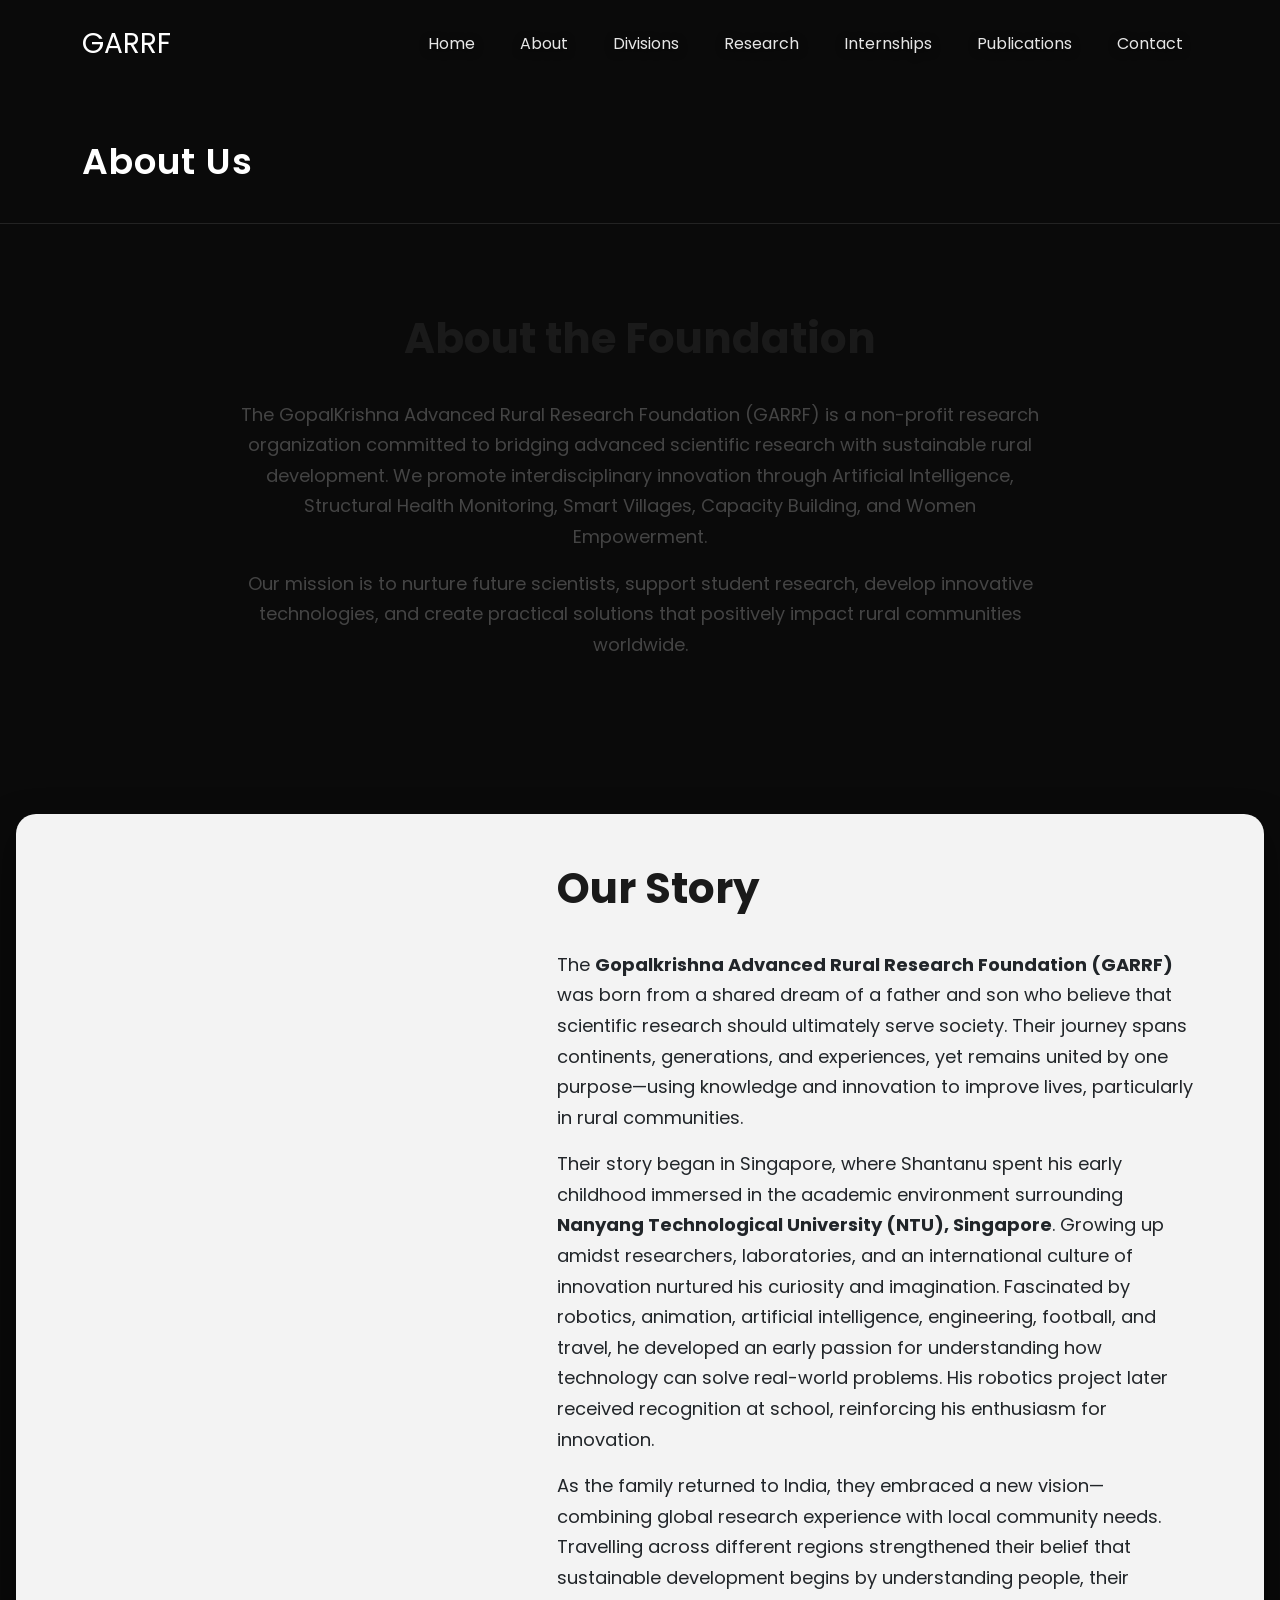
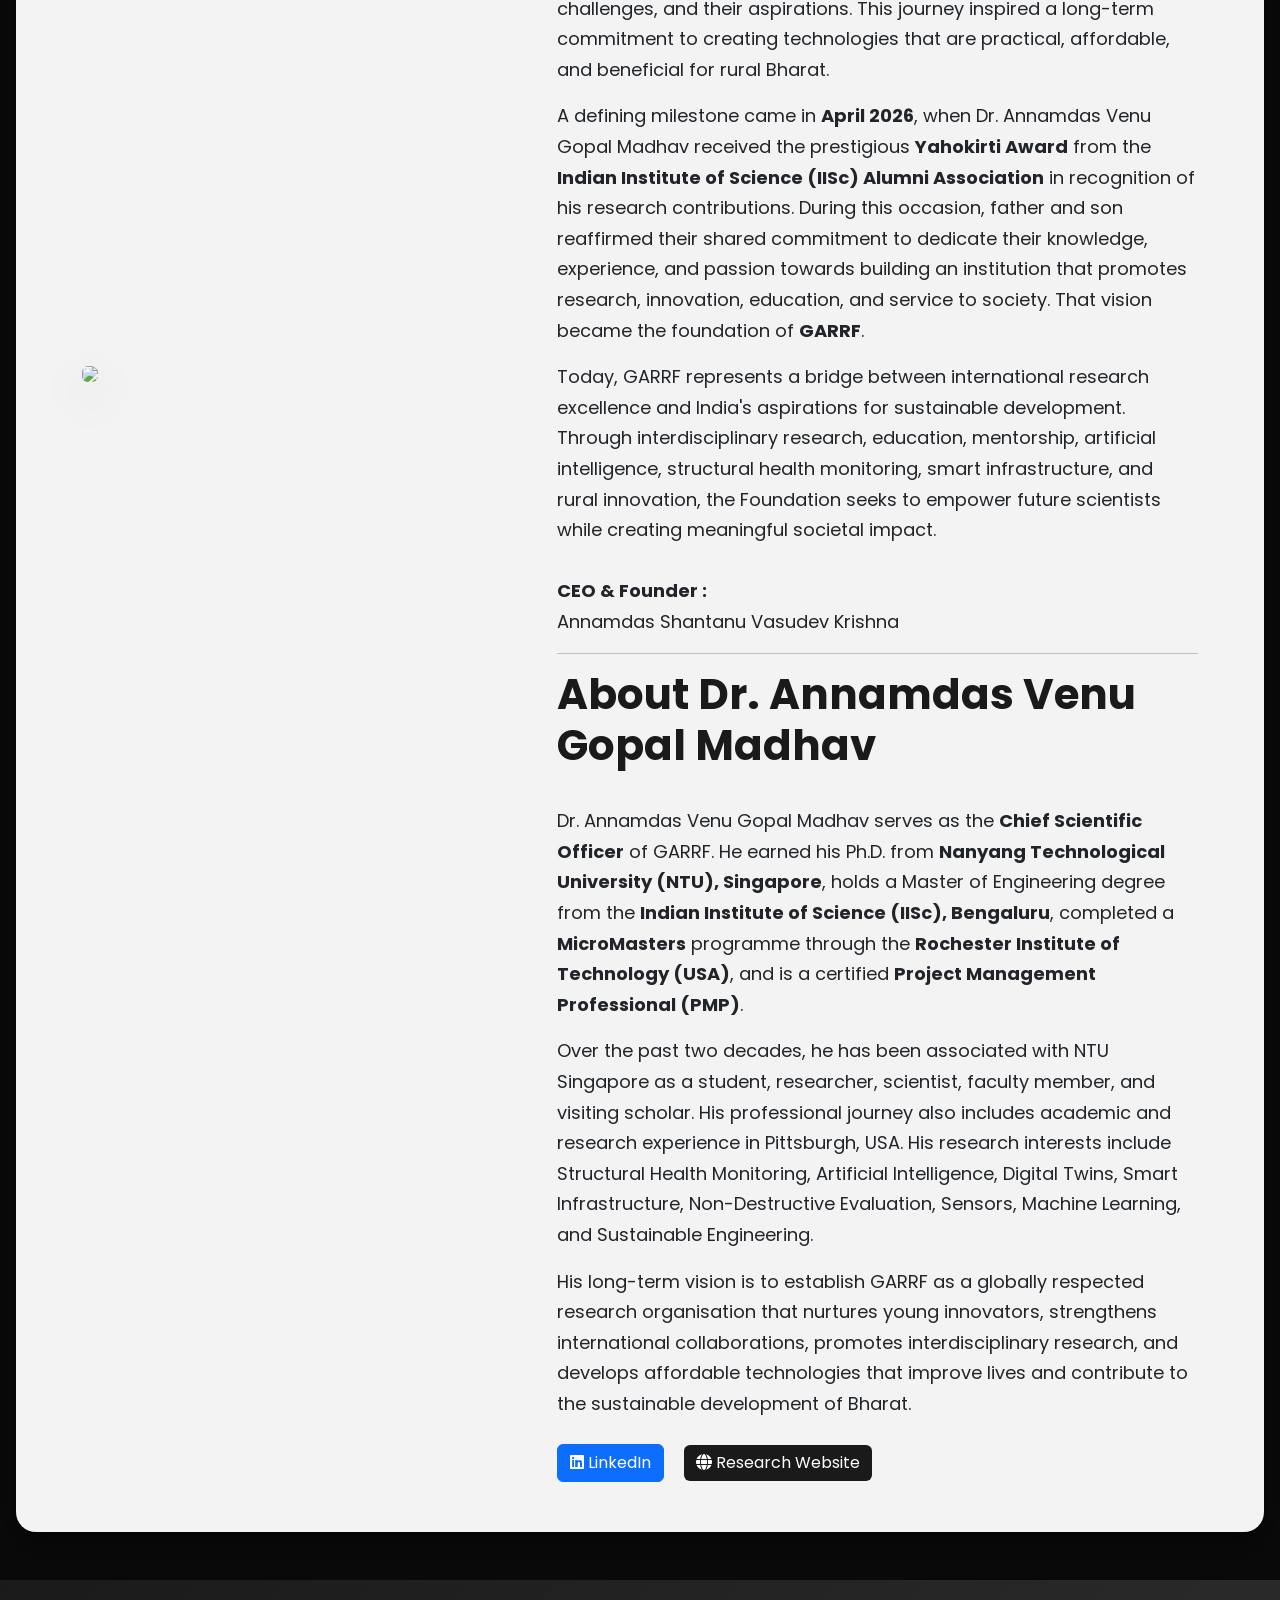
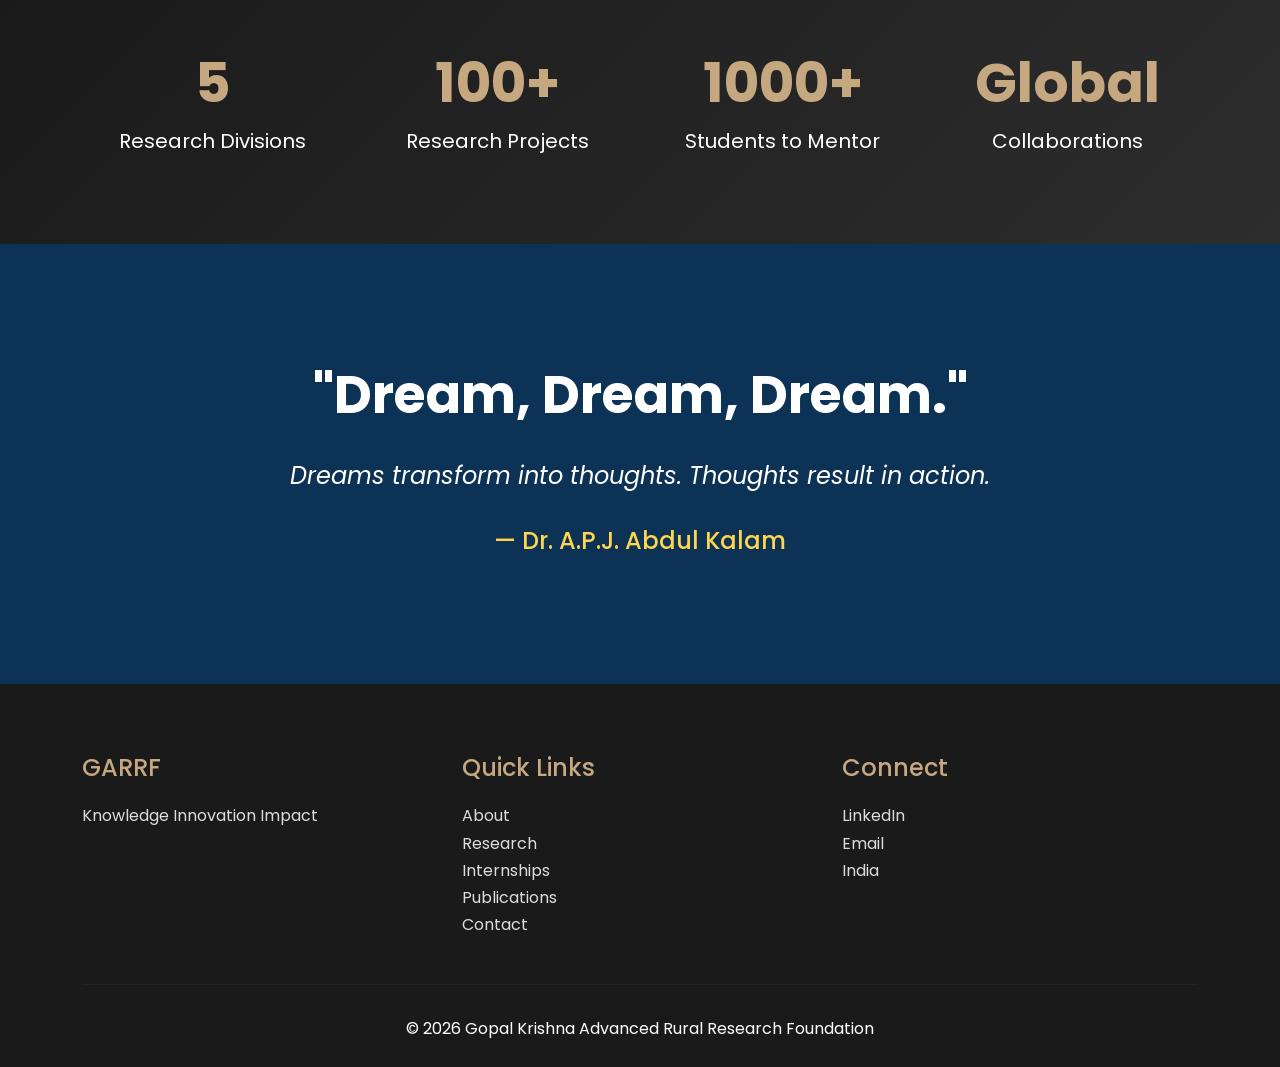
==== about.html @ 1c3b2f9e "Initial commit - GARRF Website" ====
<!DOCTYPE html>

<html lang="en">
<head>
<meta charset="utf-8"/>
<meta content="IE=edge" http-equiv="X-UA-Compatible"/>
<meta content="width=device-width, initial-scale=1" name="viewport"/>
<title> GopalKrishna Advanced Rural Research Foundation </title>
<meta content="GopalKrishna Advanced Rural Research Foundation - Advancing Research, Innovation and Sustainable Rural Development" name="description"/>
<link href="https://cdn.jsdelivr.net/npm/bootstrap@5.3.3/dist/css/bootstrap.min.css" rel="stylesheet"/>
<link href="https://cdnjs.cloudflare.com/ajax/libs/font-awesome/6.5.2/css/all.min.css" rel="stylesheet"/>
<link href="https://fonts.googleapis.com/css2?family=Poppins:wght@300;400;500;600;700&amp;display=swap" rel="stylesheet"/>
<link href="css/style.css" rel="stylesheet"/>
</head>
<body>
<!-- ==========================
NAVBAR
========================== -->
<nav class="navbar navbar-expand-lg navbar-dark fixed-top">
<div class="container">
<a class="navbar-brand" data-editable="a_garrf" data-editable-href="a_garrf_href" href="index.html">
GARRF
</a>
<button class="navbar-toggler" data-bs-target="#menu" data-bs-toggle="collapse">
<span class="navbar-toggler-icon"></span>
</button>
<div class="collapse navbar-collapse" id="menu">
<ul class="navbar-nav ms-auto">
<li class="nav-item">
<a class="nav-link" data-editable="a_home" data-editable-href="a_home_href" href="index.html">Home</a>
</li>
<li class="nav-item">
<a class="nav-link active" data-editable="a_about" data-editable-href="a_about_href" href="about.html">About</a>
</li>
<li class="nav-item">
<a class="nav-link" data-editable="a_divisions" data-editable-href="a_divisions_href" href="divisions.html">Divisions</a>
</li>
<li class="nav-item">
<a class="nav-link" data-editable="a_research" data-editable-href="a_research_href" href="research.html">Research</a>
</li>
<li class="nav-item">
<a class="nav-link" data-editable="a_internships" data-editable-href="a_internships_href" href="internships.html">Internships</a>
</li>
<li class="nav-item">
<a class="nav-link" data-editable="a_publications" data-editable-href="a_publications_href" href="publications.html">Publications</a>
</li>
<li class="nav-item">
<a class="nav-link" data-editable="a_contact" data-editable-href="a_contact_href" href="contact.html">Contact</a>
</li>
</ul>
</div>
</div>
</nav>
<!-- ==========================
HERO
========================== -->
<header class="page-header">
<div class="container">
<h1 data-editable="h1_about_us" style="margin-bottom:0;">About Us</h1>
</div>
</header>
<!-- ==========================
ABOUT THE FOUNDATION
========================== -->
<section class="section">
<div class="container text-center">
<h2 data-editable="h2_about_the_found">About the Foundation</h2>
<p data-editable="p_the_gopalkrishn" class="mx-auto" style="max-width: 800px;">The GopalKrishna Advanced Rural Research Foundation (GARRF) is a non-profit research organization committed to bridging advanced scientific research with sustainable rural development. We promote interdisciplinary innovation through Artificial Intelligence, Structural Health Monitoring, Smart Villages, Capacity Building, and Women Empowerment.</p>
<p data-editable="p_our_mission_is" class="mx-auto" style="max-width: 800px;">Our mission is to nurture future scientists, support student research, develop innovative technologies, and create practical solutions that positively impact rural communities worldwide.</p>
</div>
</section>

<!-- OPTIONAL UPLOADED IMAGE (Between About and Our Story) -->
<div class="container text-center mb-5 admin-image-container">
    <img data-editable="img_about_separator" src="" class="img-fluid rounded shadow-lg" alt="" onerror="this.style.display='none'" onload="this.style.display='inline-block'" style="display:none; width: 100%; height: 400px; object-fit: cover; border: 3px solid rgba(255,255,255,0.1);">
</div>

<!-- ==========================
OUR STORY
========================== -->
<section class="section mx-3 mb-5" style="background: rgba(255, 255, 255, 0.95); border-radius: 20px; box-shadow: 0 15px 35px rgba(0,0,0,0.5); padding: 50px 20px;">
<div class="container">
<div class="row align-items-center">
<div class="col-lg-5">
<img src="css/fig.png" class="img-fluid rounded shadow-lg">
</div>
<div class="col-lg-7 text-dark">
<h2 data-editable="h2_our_story">Our Story</h2>
<p data-editable="p_the_gopalkrishna_adv">The <strong>Gopalkrishna Advanced Rural Research Foundation (GARRF)</strong> was born from a shared dream of a father and son who believe that scientific research should ultimately serve society. Their journey spans continents, generations, and experiences, yet remains united by one purpose—using knowledge and innovation to improve lives, particularly in rural communities.</p>
<p data-editable="p_their_story_began_in">Their story began in Singapore, where Shantanu spent his early childhood immersed in the academic environment surrounding <strong>Nanyang Technological University (NTU), Singapore</strong>. Growing up amidst researchers, laboratories, and an international culture of innovation nurtured his curiosity and imagination. Fascinated by robotics, animation, artificial intelligence, engineering, football, and travel, he developed an early passion for understanding how technology can solve real-world problems. His robotics project later received recognition at school, reinforcing his enthusiasm for innovation.</p>
<p data-editable="p_as_the_family_return">As the family returned to India, they embraced a new vision—combining global research experience with local community needs. Travelling across different regions strengthened their belief that sustainable development begins by understanding people, their challenges, and their aspirations. This journey inspired a long-term commitment to creating technologies that are practical, affordable, and beneficial for rural Bharat.</p>
<p data-editable="p_a_defining_milestone">A defining milestone came in <strong>April 2026</strong>, when Dr. Annamdas Venu Gopal Madhav received the prestigious <strong>Yahokirti Award</strong> from the <strong>Indian Institute of Science (IISc) Alumni Association</strong> in recognition of his research contributions. During this occasion, father and son reaffirmed their shared commitment to dedicate their knowledge, experience, and passion towards building an institution that promotes research, innovation, education, and service to society. That vision became the foundation of <strong>GARRF</strong>.</p>
<p data-editable="p_today_garrf_represen">Today, GARRF represents a bridge between international research excellence and India's aspirations for sustainable development. Through interdisciplinary research, education, mentorship, artificial intelligence, structural health monitoring, smart infrastructure, and rural innovation, the Foundation seeks to empower future scientists while creating meaningful societal impact.<br><br>
<b> CEO & Founder : </b> <br> Annamdas Shantanu Vasudev Krishna
</p>
<hr>
<h2 data-editable="h2_about_dr_annamdas_v">About Dr. Annamdas Venu Gopal Madhav</h2>
<p data-editable="p_dr_annamdas_venu_gop">Dr. Annamdas Venu Gopal Madhav serves as the <strong>Chief Scientific Officer</strong> of GARRF. He earned his Ph.D. from <strong>Nanyang Technological University (NTU), Singapore</strong>, holds a Master of Engineering degree from the <strong>Indian Institute of Science (IISc), Bengaluru</strong>, completed a <strong>MicroMasters</strong> programme through the <strong>Rochester Institute of Technology (USA)</strong>, and is a certified <strong>Project Management Professional (PMP)</strong>.</p>
<p data-editable="p_over_the_past_two_de">Over the past two decades, he has been associated with NTU Singapore as a student, researcher, scientist, faculty member, and visiting scholar. His professional journey also includes academic and research experience in Pittsburgh, USA. His research interests include Structural Health Monitoring, Artificial Intelligence, Digital Twins, Smart Infrastructure, Non-Destructive Evaluation, Sensors, Machine Learning, and Sustainable Engineering.</p>
<p data-editable="p_his_long_term_vision">His long-term vision is to establish GARRF as a globally respected research organisation that nurtures young innovators, strengthens international collaborations, promotes interdisciplinary research, and develops affordable technologies that improve lives and contribute to the sustainable development of Bharat.</p>
<div class="mt-4">
<a href="https://www.linkedin.com/in/annamdas/" target="_blank" class="btn btn-primary me-3">
<i class="fab fa-linkedin"></i> LinkedIn
</a>
<a href="https://sites.google.com/view/aisia" target="_blank" class="btn btn-success">
<i class="fas fa-globe"></i> Research Website
</a>
</div>
</div>
</div>
</div>
</section>
<!-- ==========================
STATISTICS
========================== -->
<section class="stats">
<div class="container">
<div class="row text-center">
<div class="col-md-3">
<h1 data-editable="h1_5">5</h1>
<p data-editable="p_research_divisi">Research Divisions</p>
</div>
<div class="col-md-3">
<h1 data-editable="h1_100">100+</h1>
<p data-editable="p_research_projec">Research Projects</p>
</div>
<div class="col-md-3">
<h1 data-editable="h1_1000">1000+</h1>
<p data-editable="p_students_to_men">Students to Mentor</p>
</div>
<div class="col-md-3">
<h1 data-editable="h1_global">Global</h1>
<p data-editable="p_collaborations">Collaborations</p>
</div>
</div>
</div>
</section>
<!-- ==========================
QUOTE
========================== -->
<section class="quote">
<div class="container text-center">
<h2 data-editable="h2_dream__dream">

"Dream, Dream, Dream."

</h2>
<p data-editable="p_dreams_transfor">

Dreams transform into thoughts.

Thoughts result in action.

</p>
<h4 data-editable="h4_dr__a_p_j__ab">

— Dr. A.P.J. Abdul Kalam

</h4>
</div>
</section>
<!-- ==========================
FOOTER
========================== -->
<footer>
<div class="container">
<div class="row">
<div class="col-md-4">
<h4 data-editable="h4_garrf">

GARRF

</h4>
<p data-editable="p_knowledge__inno">

Knowledge

Innovation

Impact

</p>
</div>
<div class="col-md-4">
<h4 data-editable="h4_quick_links">

Quick Links

</h4>
<p data-editable="p_aboutresearchin">
<a data-editable="a_about_1" data-editable-href="a_about_1_href" href="about.html">About</a><br/>
<a data-editable="a_research_1" data-editable-href="a_research_1_href" href="research.html">Research</a><br/>
<a data-editable="a_internships_1" data-editable-href="a_internships_1_href" href="internships.html">Internships</a><br/>
<a data-editable="a_publications_1" data-editable-href="a_publications_1_href" href="publications.html">Publications</a><br/>
<a data-editable="a_contact_1" data-editable-href="a_contact_1_href" href="contact.html">Contact</a>
</p>
</div>
<div class="col-md-4">
<h4 data-editable="h4_connect">

Connect

</h4>
<p>
<a data-editable="a_footer_linkedin" data-editable-href="a_footer_linkedin_href" href="https://linkedin.com">LinkedIn</a><br/>
<a data-editable="a_footer_email" data-editable-href="a_footer_email_href" href="mailto:info@garrf.org">Email</a><br/>
<span data-editable="span_footer_india">India</span>
</p>
</div>
</div>
<hr/>
<center>

© 2026 GopalKrishna Advanced Rural Research Foundation

</center>
</div>
</footer>
<script src="https://cdn.jsdelivr.net/npm/bootstrap@5.3.3/dist/js/bootstrap.bundle.min.js"></script>
<script src="js/script.js"></script>
<script src="js/script.js"></script>
<script src="https://cdn.jsdelivr.net/npm/@supabase/supabase-js@2"></script>
<script src="js/supabase-config.js"></script>
<script src="js/default_content.js"></script>
<script src="js/cms.js"></script>
<script src="https://cdnjs.cloudflare.com/ajax/libs/gsap/3.12.2/gsap.min.js"></script>
<script src="js/page-transition.js"></script>
</body>
</html>
---- css/style.css ----
/*=========================================================
GopalKrishna Advanced Rural Research Foundation
=========================================================*/
:root{

--primary:#1A1A1A;
--secondary:#C5A880;
--gold:#D4AF37;
--light:#F9F6F0;
--dark:#1b1b1b;
--white:#ffffff;

}

*{
margin:0;
padding:0;
box-sizing:border-box;
}

html{

overflow-x:hidden;

}

body{

font-family:'Poppins',sans-serif;

background:#0a0a0a;

color:#444;

line-height:1.7;

overflow-x:hidden;

}

/*=============================
Navbar
=============================*/

.navbar{
    background: transparent !important;
    backdrop-filter: none !important;
    box-shadow: none !important;
    border: none !important;
    transition: transform 0.3s ease, opacity 0.3s ease, background 0.3s ease, backdrop-filter 0.3s ease;
    padding: 15px 0;
}

.navbar.nav-solid {
    background: rgba(0, 0, 0, 0.4) !important;
    backdrop-filter: blur(15px) !important;
    box-shadow: 0 2px 20px rgba(0,0,0,0.3) !important;
}

.navbar.nav-hidden {
    transform: translateY(-100%);
    opacity: 0;
    pointer-events: none;
}

.navbar-brand {
    font-size: 28px;
    transition: all 0.3s;
}

.navbar-brand.brand-elegant-gold {
    font-weight: 400;
    letter-spacing: 2px;
    text-shadow: 0 2px 10px rgba(0,0,0,0.7);
    color: var(--secondary) !important;
}

.navbar-brand.brand-bold-white {
    font-weight: 700;
    letter-spacing: 1px;
    text-shadow: 0 2px 12px rgba(0,0,0,0.9);
    color: white !important;
}

.nav-link{
    color: rgba(255,255,255,0.9) !important;
    font-weight: 400;
    margin-left: 15px;
    transition: .3s;
    text-shadow: 0 2px 8px rgba(0,0,0,0.7);
    padding: 8px 15px !important;
}

.nav-link:hover{
    color: var(--secondary) !important;
}


/*=============================
Hero — position:fixed, always fills viewport, zero side gaps
=============================*/

#hero-fixed {
    position: fixed;
    top: 0;
    left: 0;
    right: 0;
    height: 100vh;
    z-index: 100;
    background: #0a0a0a;
    overflow: hidden;
}

#sequence-canvas {
    position: absolute;
    top: 0;
    left: 0;
    width: 100%;
    height: 100%;
}

#scroll-spacer {
    height: 100vh;
    position: relative;
}

#iris-wipe {
    position: fixed;
    top: 0;
    left: 0;
    width: 100%;
    height: 100vh;
    background: var(--light);
    z-index: 101;
    clip-path: circle(0% at 50% 50%);
    pointer-events: none;
    visibility: hidden;
}

.site-content {
    position: relative;
    z-index: 200;
    background: var(--light);
}

.hero-content{
position:relative;
z-index:3;
color:white;
text-align:center;
max-width:1000px;
margin:auto;
padding-top: 40vh;
text-shadow: 0px 2px 10px rgba(0,0,0,0.6);
will-change: opacity, transform;
}

#hero-fixed h1{
font-size:42px;
font-weight:600;
line-height:1.2;
margin-bottom:20px;
text-shadow:2px 2px 10px rgba(0,0,0,.6);
}

#hero-fixed p{
font-size:20px;
margin-bottom:15px;
letter-spacing:1px;
}

#hero-fixed h3{
font-size:18px;
font-weight:300;
margin-bottom:30px;
}

#hero-fixed .btn{

padding:16px 45px;

font-size:20px;

border-radius:40px;

}

/*=============================
Sections
=============================*/

.section{

padding:90px 0;

}

.section h2{

font-size:42px;

font-weight:700;

color:var(--primary);

margin-bottom:35px;

}

.section p{

font-size:18px;

}

/*=============================
Page Header (Subpages)
=============================*/
.page-header {
    padding: 140px 0 40px 0;
    background: #0a0a0a;
    border-bottom: 1px solid rgba(255,255,255,0.1);
}
.page-header h1 {
    color: white;
    font-size: 36px;
    font-weight: 600;
    margin: 0;
    text-align: left;
    letter-spacing: 1px;
}

/*=============================
Statistics
=============================*/

.stats{

background:linear-gradient(135deg,#1A1A1A,#2D2D2D);

color:white;

padding:70px 0;

}

.stats h1{

font-size:55px;

font-weight:700;

color:var(--secondary);

}

.stats p{

font-size:20px;

}

/*=============================
Division Cards
=============================*/

.division-card{

background:white;

padding:35px;

margin-bottom:30px;

border-radius:20px;

box-shadow:0 12px 30px rgba(0,0,0,.08);

transition:.35s;

text-align:center;

}

.division-card:hover{

transform:translateY(-12px);

box-shadow:0 20px 50px rgba(0,0,0,.15);

}

.division-card i{

font-size:60px;

color:var(--secondary);

margin-bottom:25px;

}

.division-card h3{

font-size:24px;

color:var(--primary);

margin-bottom:20px;

font-weight:700;

}

.division-card p{

color:#666;

}

/*=============================
Research Grid
=============================*/

.research-grid{

display:grid;

grid-template-columns:repeat(auto-fit,minmax(220px,1fr));

gap:20px;

margin-top:40px;

}

.research-grid span{

background:white;

padding:20px;

text-align:center;

border-radius:12px;

font-weight:600;

box-shadow:0 8px 25px rgba(0,0,0,.08);

transition:.3s;

}

.research-grid span:hover{

background:var(--secondary);

color:white;

transform:scale(1.05);

}

/*=============================
Quote
=============================*/

.quote{

background:url("back.jpg");

background-size:cover;

background-attachment:fixed;

padding:120px 0;

position:relative;

color:white;

}

.quote::before{

content:"";

position:absolute;

top:0;

left:0;

right:0;

bottom:0;

background:rgba(13,59,102,.82);

}

.quote .container{

position:relative;

z-index:5;

}

.quote h2{

font-size:52px;

font-weight:700;

margin-bottom:30px;

}

.quote p{

font-size:24px;

font-style:italic;

}

.quote h4{

margin-top:30px;

color:#FFD54F;

}

/*=============================
News
=============================*/

.news-card{

background:white;

padding:35px;

border-radius:20px;

box-shadow:0 10px 25px rgba(0,0,0,.08);

transition:.3s;

height:100%;

}

.news-card:hover{

transform:translateY(-10px);

}

.news-card h4{

color:#0D3B66;

font-weight:700;

}

/*=============================
CTA
=============================*/

.cta{

background:linear-gradient(135deg,#C5A880,#A88B63);

color:#1A1A1A;

padding:100px 0;

}

.cta h2{

font-size:48px;

font-weight:700;

margin-bottom:20px;

}

.cta p{

font-size:22px;

margin-bottom:35px;

}

.cta .btn{

padding:16px 45px;

border-radius:40px;

font-size:20px;

}

/*=============================
Footer
=============================*/

footer{

background:#1A1A1A;

color:white;

padding:70px 0 25px;

}

footer h4{

margin-bottom:20px;

color:var(--secondary);

}

footer p{

color:#ddd;

}

footer hr{

border-color:rgba(255,255,255,.15);

margin:30px 0;

}

footer a {
    color: #ddd;
    text-decoration: none;
    transition: 0.3s;
}

footer a:hover {
    color: var(--secondary);
}

/*=============================
Images
=============================*/

img{

max-width:100%;

border-radius:15px;

}

/*=============================
Buttons
=============================*/

.btn-success{

background:var(--primary);

border:none;

}

.btn-success:hover{

background:#333;

}

.btn-warning{

background:var(--secondary);

border:none;

color:#fff;

}

.btn-warning:hover{

background:#A88B63;

color:#fff;

}

/*=============================
Animations
=============================*/

.division-card,
.news-card,
.research-grid span{

animation:fadeUp .8s ease;

}

@keyframes fadeUp{

from{

opacity:0;

transform:translateY(40px);

}

to{

opacity:1;

transform:translateY(0);

}

}

/*=============================
Responsive
=============================*/

@media(max-width:992px){

.hero h1{

font-size:48px;

}

.hero p{

font-size:22px;

}

.section h2{

font-size:34px;

}

}

@media(max-width:768px){

.hero{

height:80vh;

}

.hero h1{

font-size:34px;

}

.hero p{

font-size:18px;

}

.hero h3{

font-size:18px;

}

.section{

padding:70px 20px;

}

.section h2{

font-size:30px;

}

.stats h1{

font-size:38px;

}

.quote h2{

font-size:36px;

}

.quote p{

font-size:18px;

}

.navbar-brand{

font-size:22px;

}

}

@media(max-width:480px){

.hero h1{

font-size:28px;

}

.hero .btn{

padding:12px 28px;

font-size:16px;

}

}
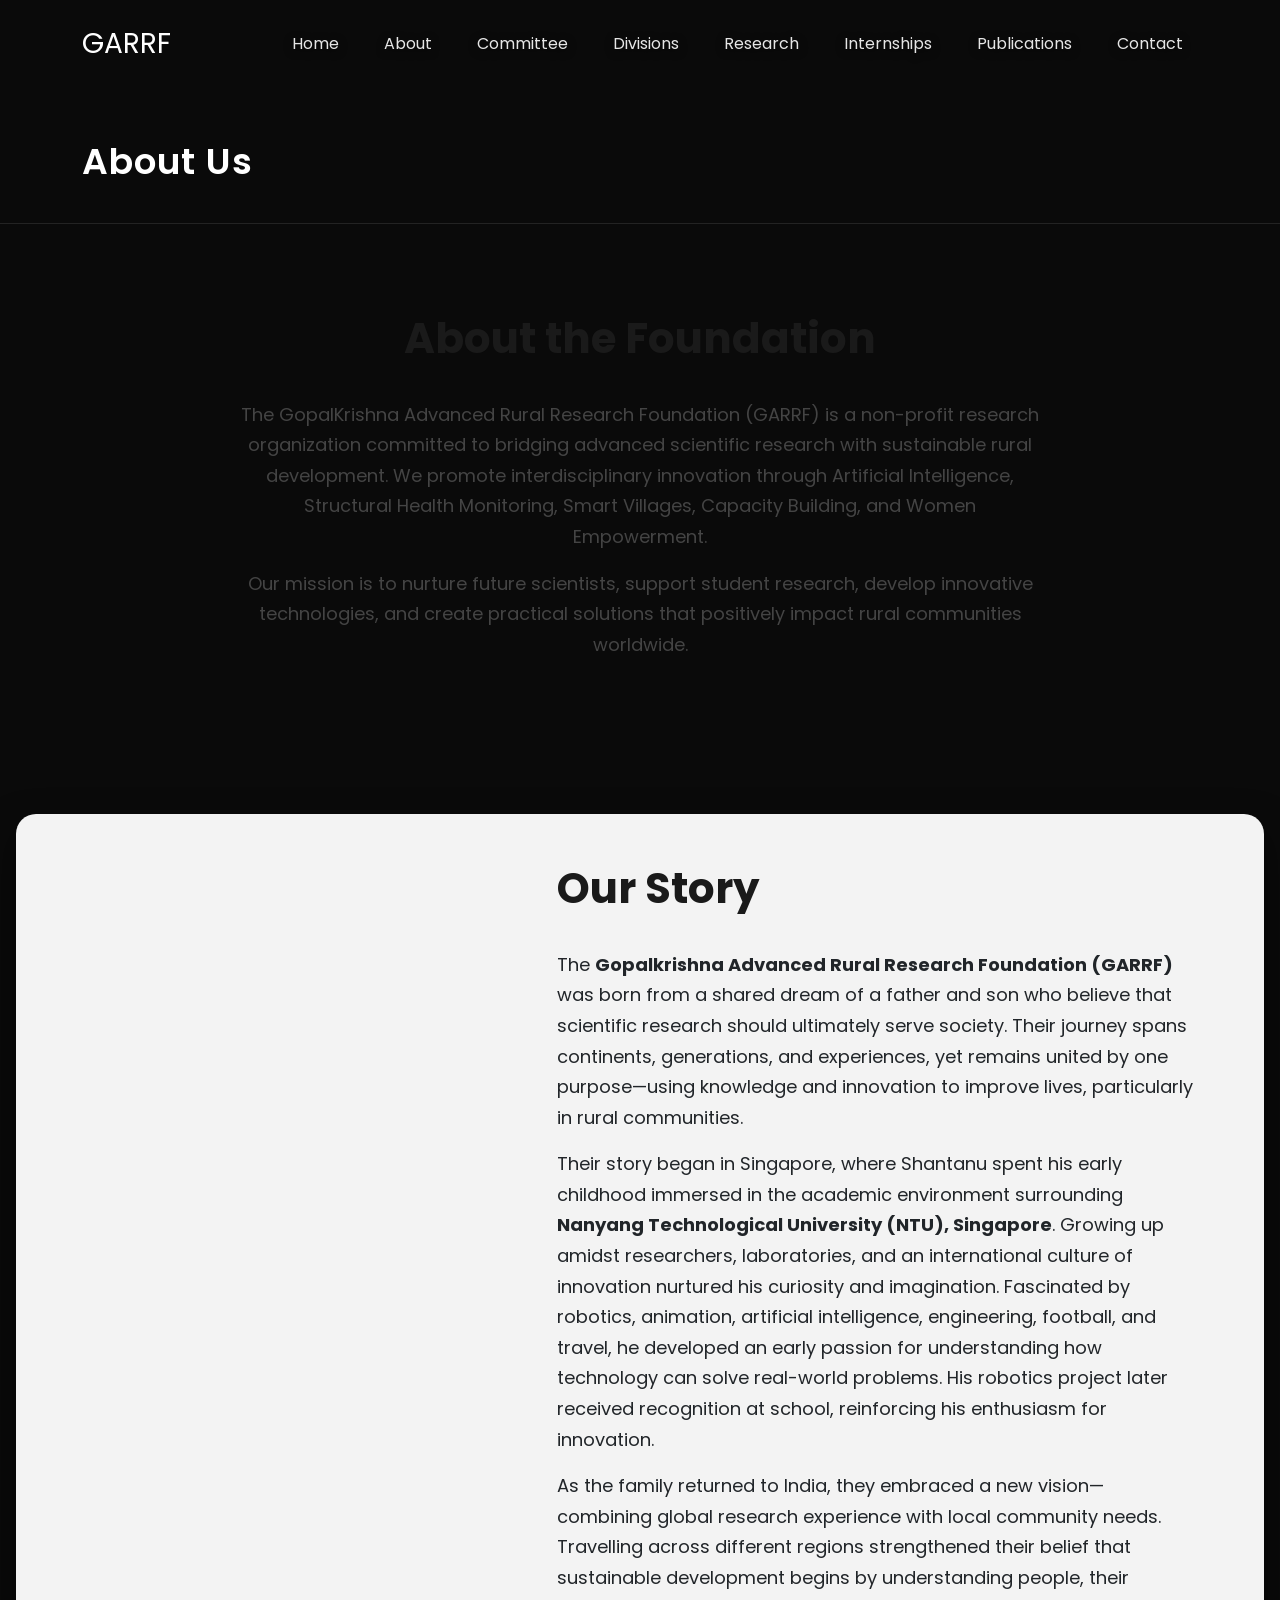
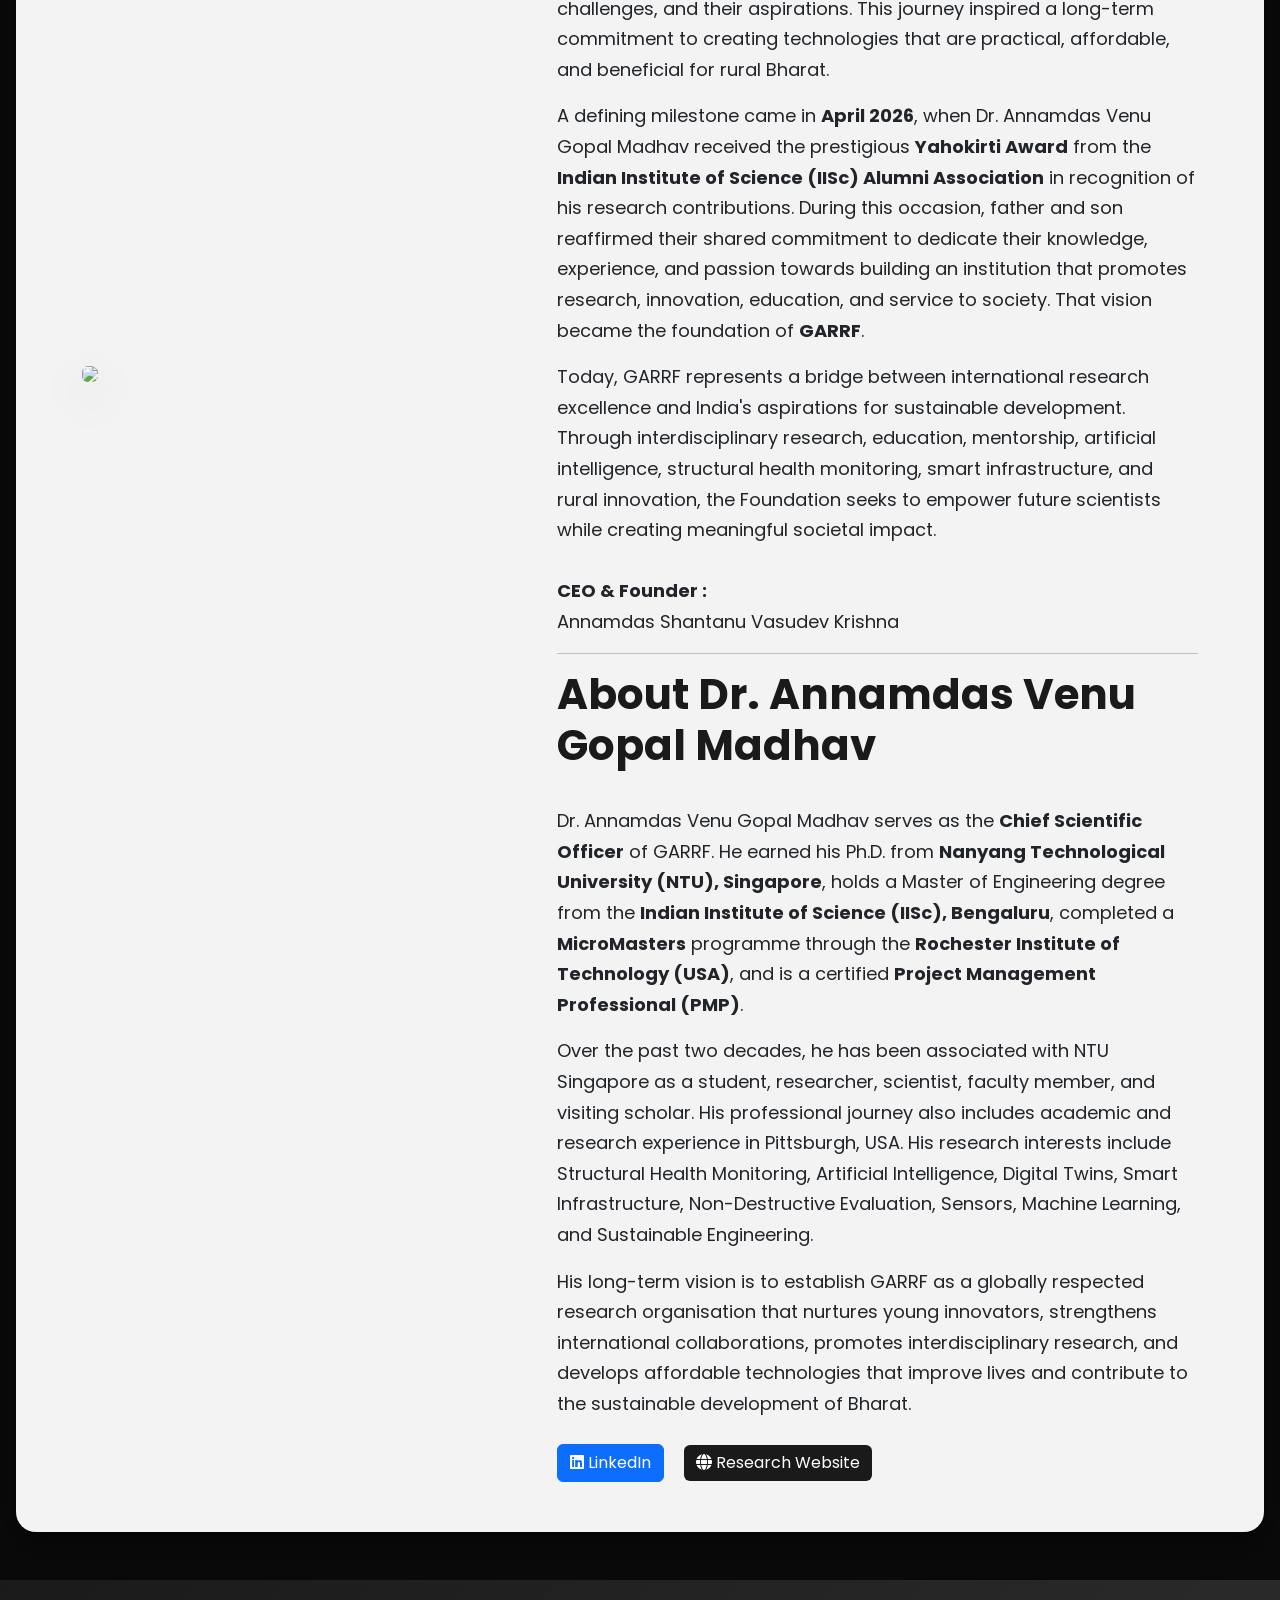
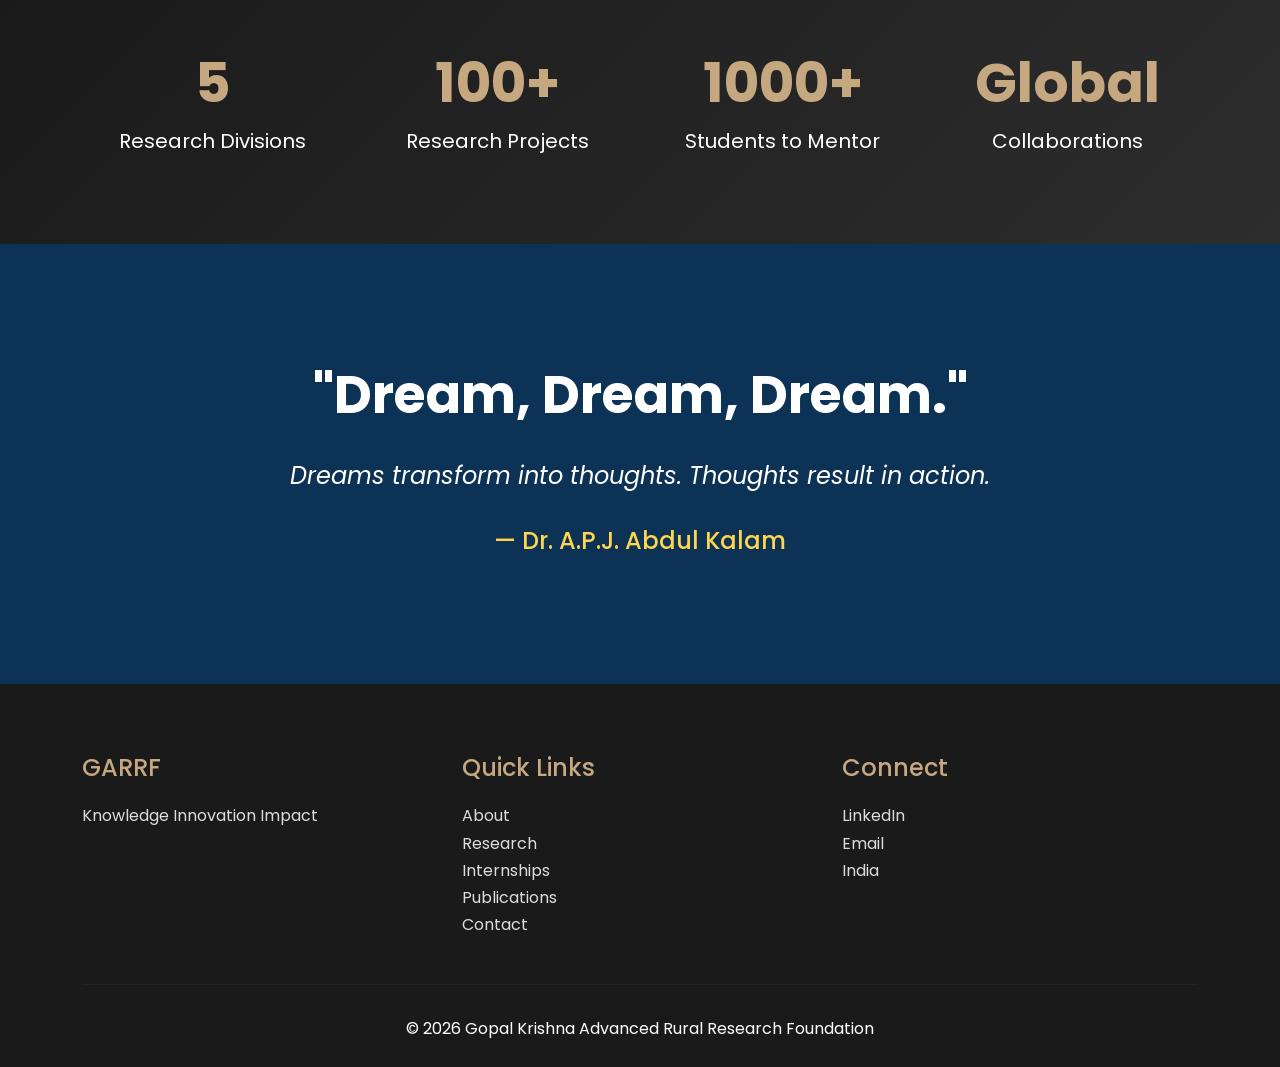
==== commit 45dbfbf2: "Add dynamic organizational committee page and link division cards" ====
--- a/about.html
+++ b/about.html
@@ -33,6 +33,9 @@
 <a class="nav-link active" data-editable="a_about" data-editable-href="a_about_href" href="about.html">About</a>
 </li>
 <li class="nav-item">
+<a class="nav-link" data-editable="a_committee" data-editable-href="a_committee_href" href="committee.html">Committee</a>
+</li>
+<li class="nav-item">
 <a class="nav-link" data-editable="a_divisions" data-editable-href="a_divisions_href" href="divisions.html">Divisions</a>
 </li>
 <li class="nav-item">
@@ -82,7 +85,7 @@
 <div class="container">
 <div class="row align-items-center">
 <div class="col-lg-5">
-<img src="css/fig.png" class="img-fluid rounded shadow-lg">
+<img data-editable="img_our_story_main" src="css/fig.png" class="img-fluid rounded shadow-lg">
 </div>
 <div class="col-lg-7 text-dark">
 <h2 data-editable="h2_our_story">Our Story</h2>
--- a/css/style.css
+++ b/css/style.css
@@ -245,13 +245,20 @@
 }
 
 .stats h1{
-
 font-size:55px;
-
-font-weight:700;
-
-color:var(--secondary);
-
+}
+
+/*=============================
+Committee Section
+=============================*/
+.committee-card-hover:hover {
+    transform: translateY(-5px);
+    box-shadow: 0 15px 35px rgba(0,0,0,0.15) !important;
+}
+
+.stats h1 {
+    font-weight: 700;
+    color: var(--secondary);
 }
 
 .stats p{
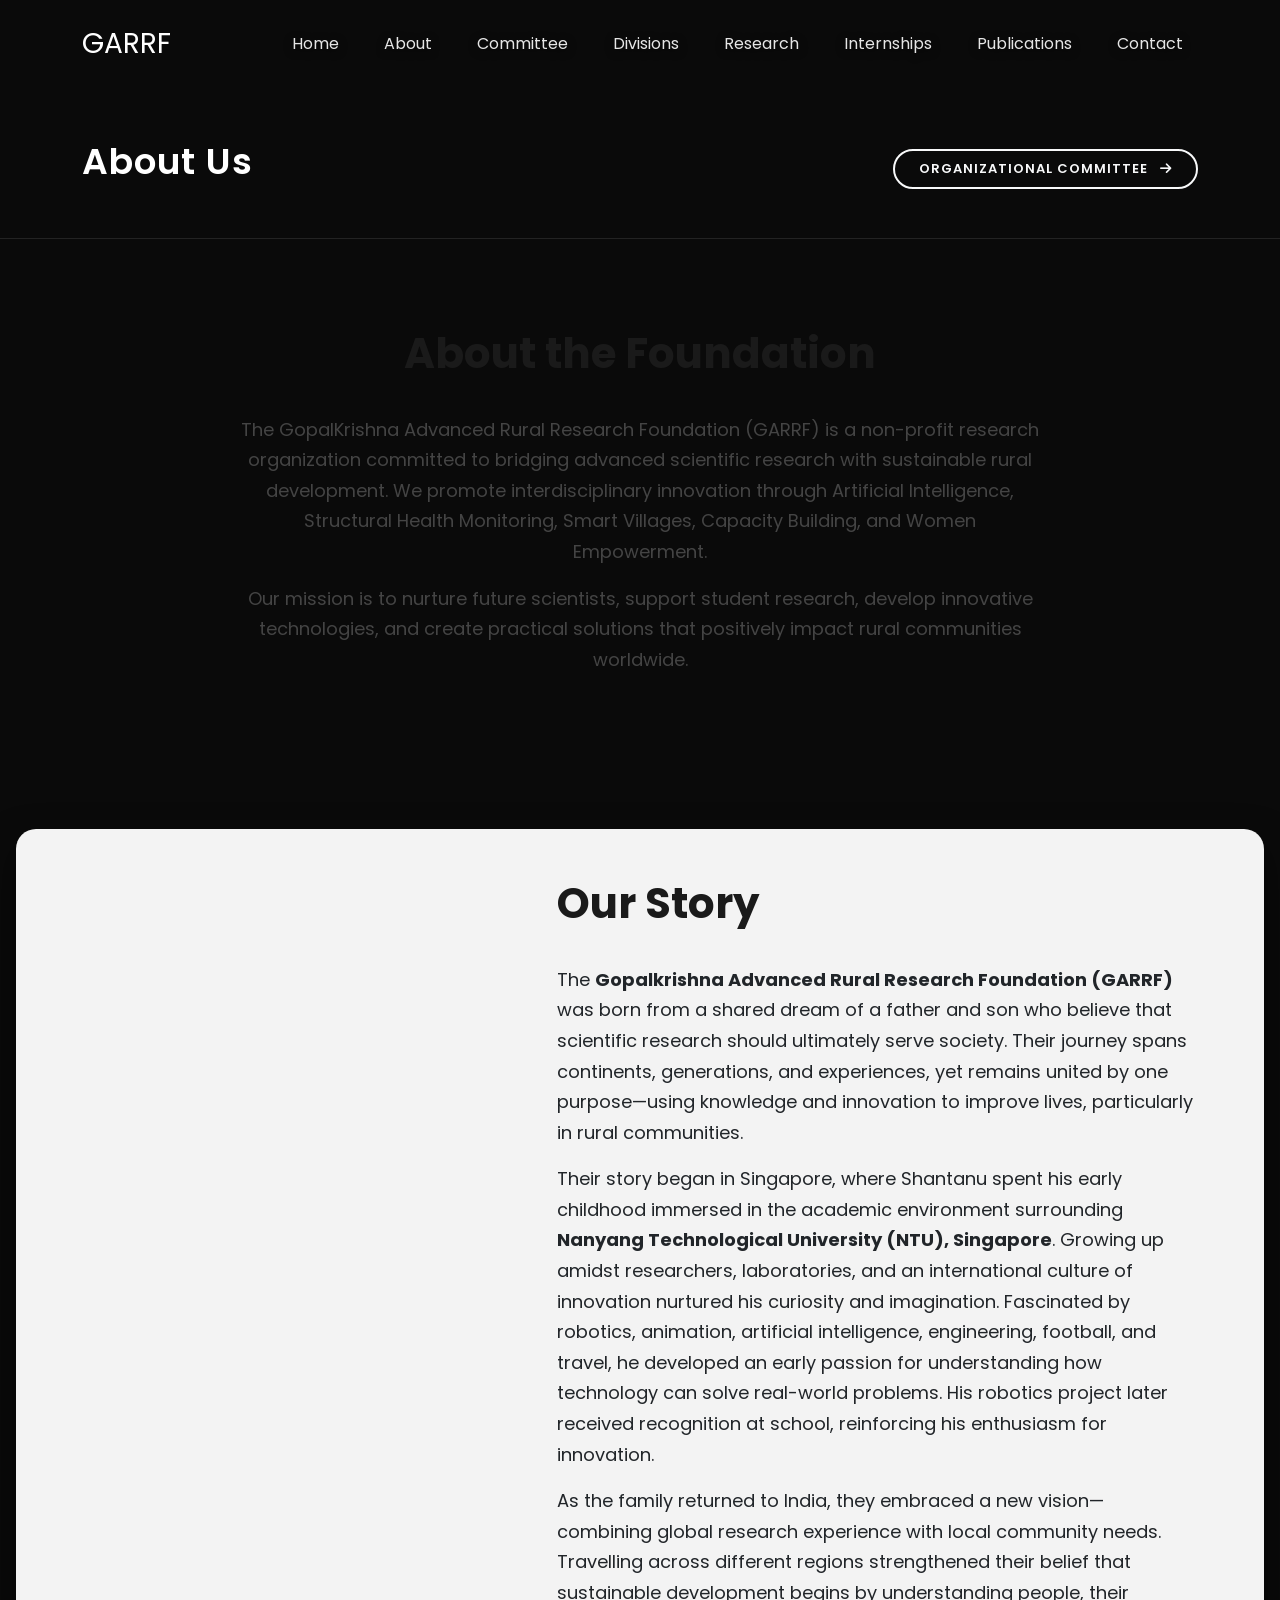
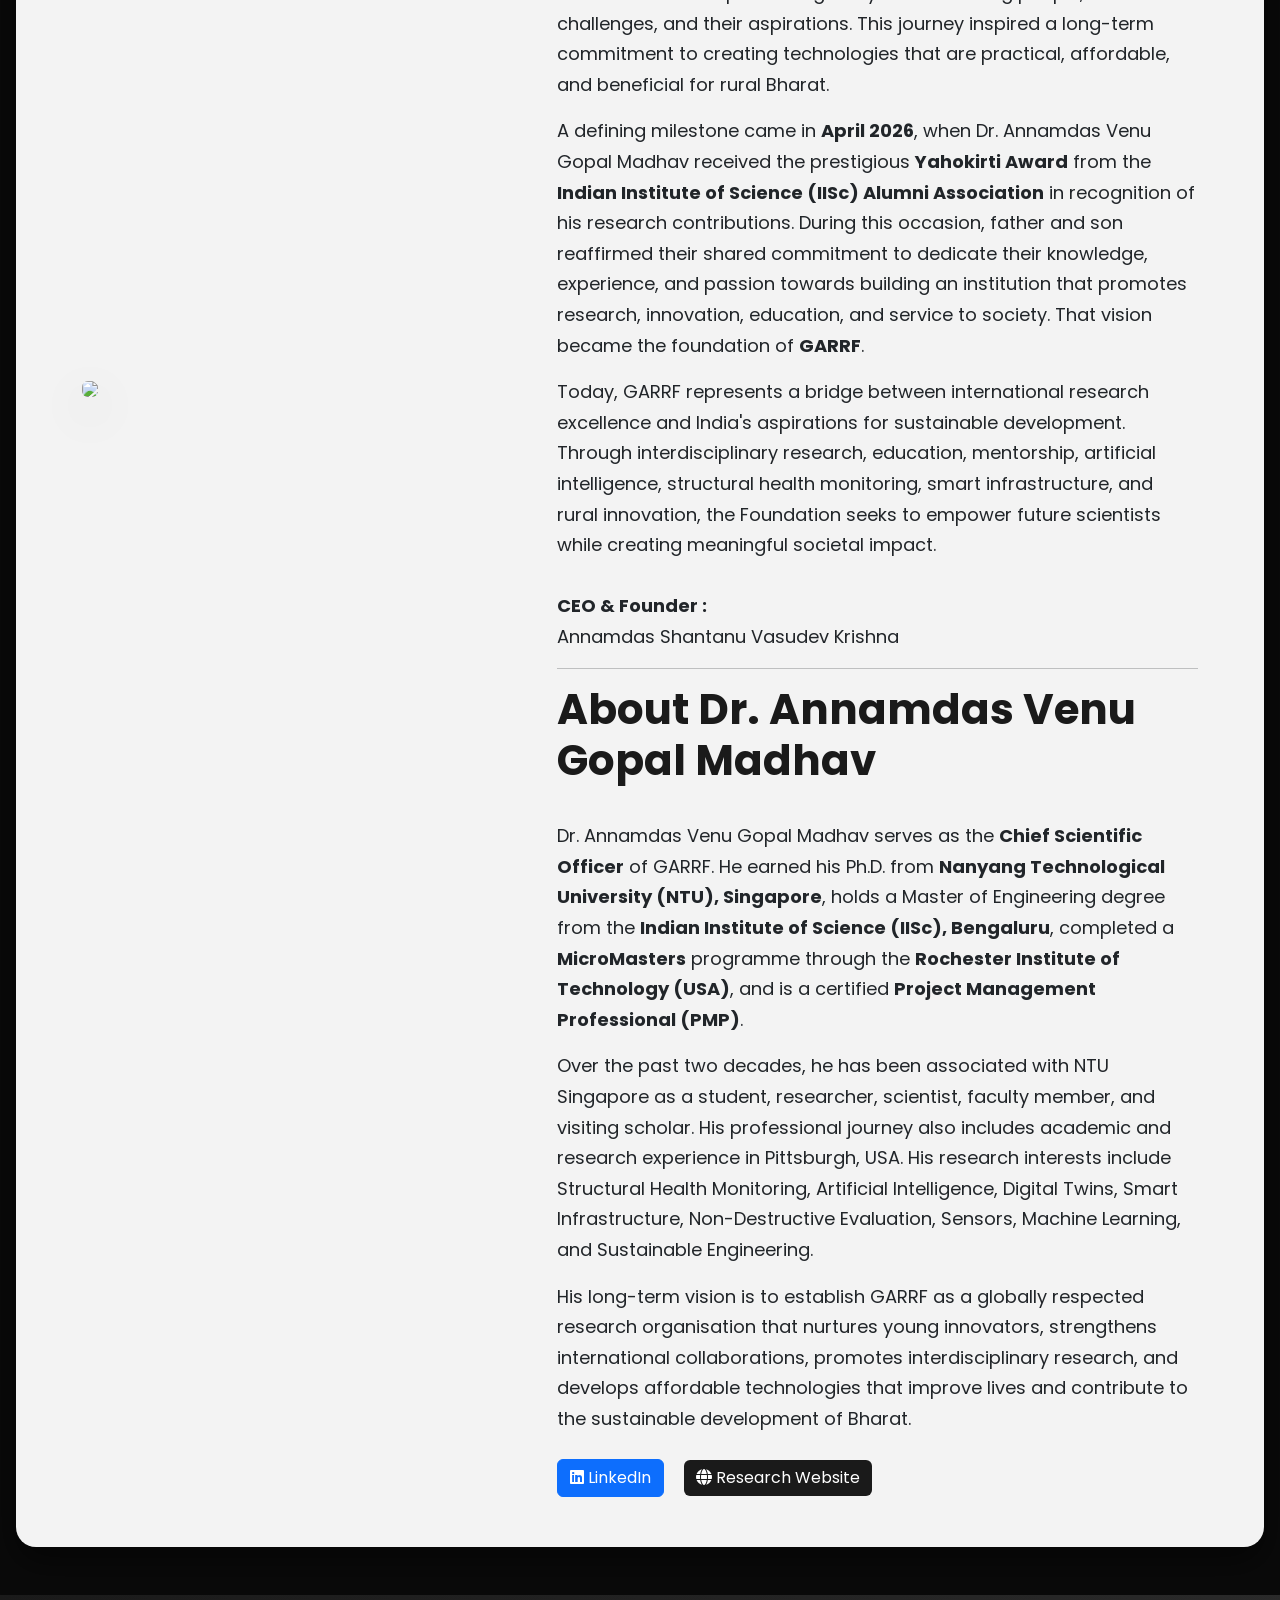
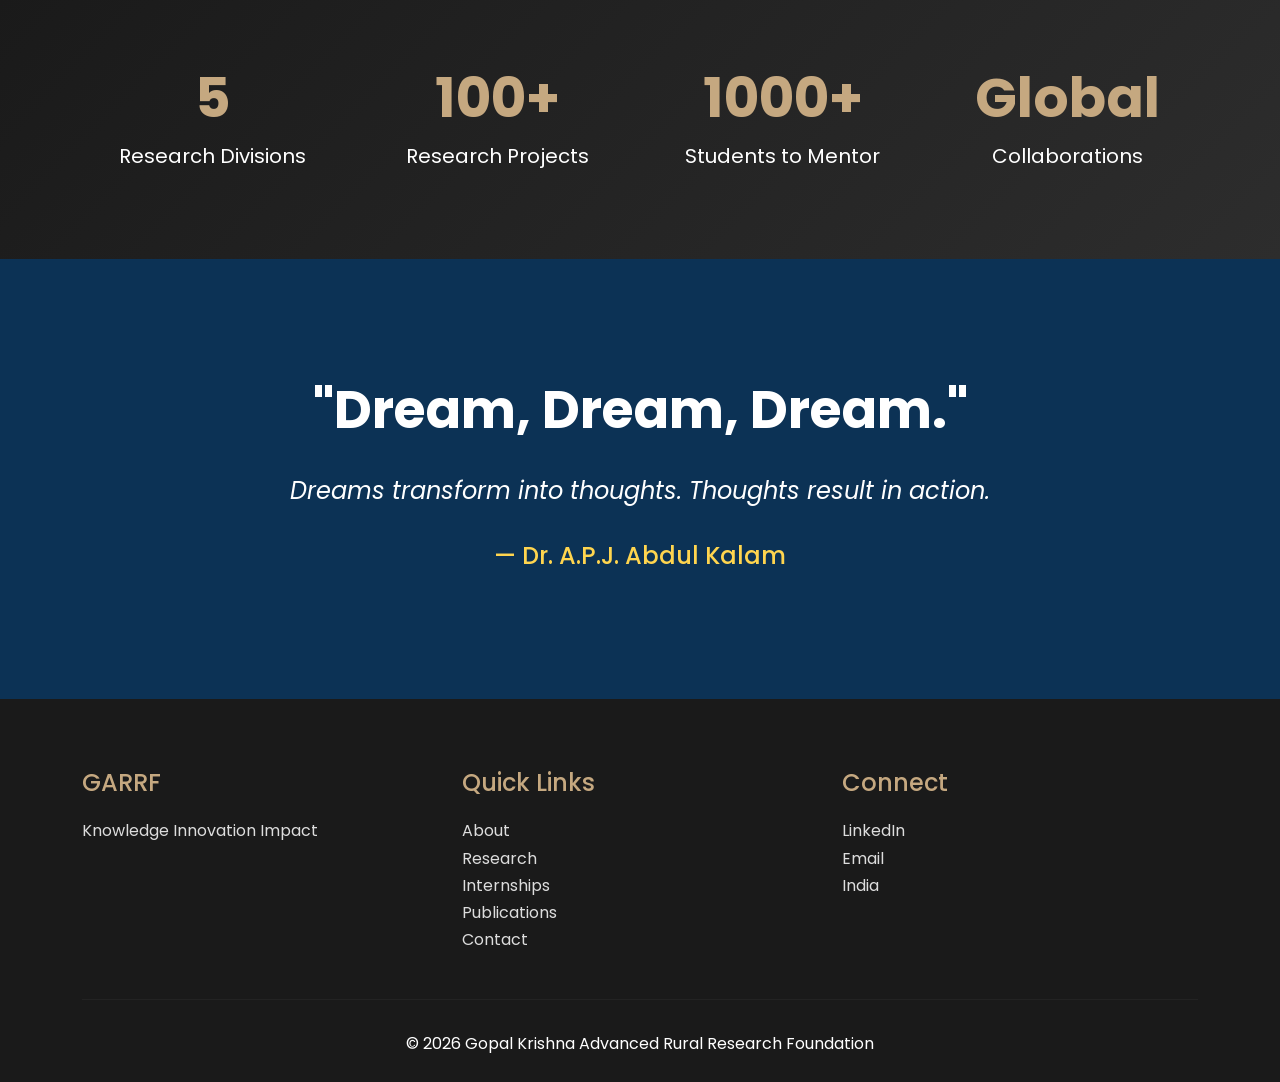
==== commit 8a051b21: "Update division cards to link to dedicated category views and add committee button to about page" ====
--- a/about.html
+++ b/about.html
@@ -57,9 +57,10 @@
 <!-- ==========================
 HERO
 ========================== -->
-<header class="page-header">
-<div class="container">
-<h1 data-editable="h1_about_us" style="margin-bottom:0;">About Us</h1>
+<header class="page-header position-relative">
+<div class="container d-flex flex-column flex-md-row justify-content-between align-items-md-center">
+<h1 data-editable="h1_about_us" style="margin-bottom:15px; margin-md-bottom:0;">About Us</h1>
+<a href="committee.html" class="btn btn-outline-light rounded-pill px-4 py-2 mt-3 mt-md-0" style="border-width: 2px; font-weight: 600; letter-spacing: 1px; text-transform: uppercase; font-size: 13px; backdrop-filter: blur(5px); width: fit-content;">Organizational Committee <i class="fas fa-arrow-right ms-2"></i></a>
 </div>
 </header>
 <!-- ==========================
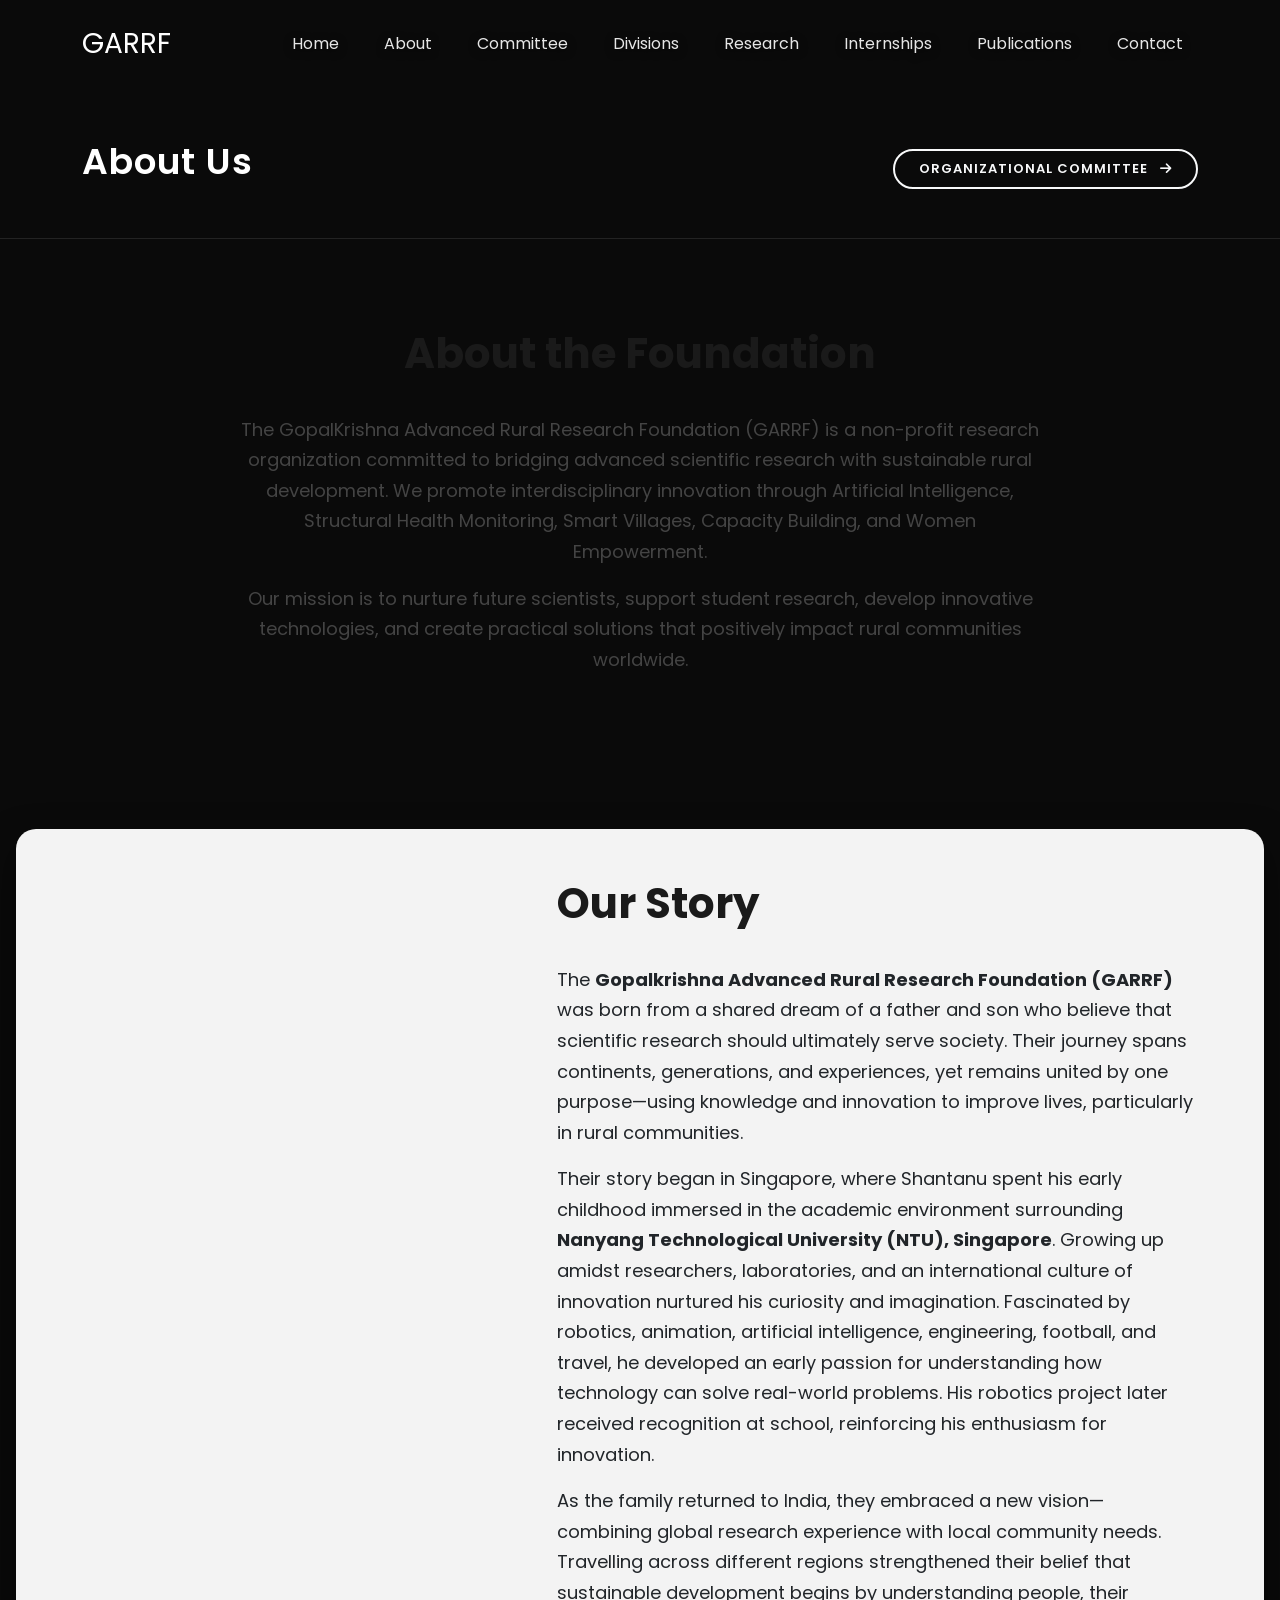
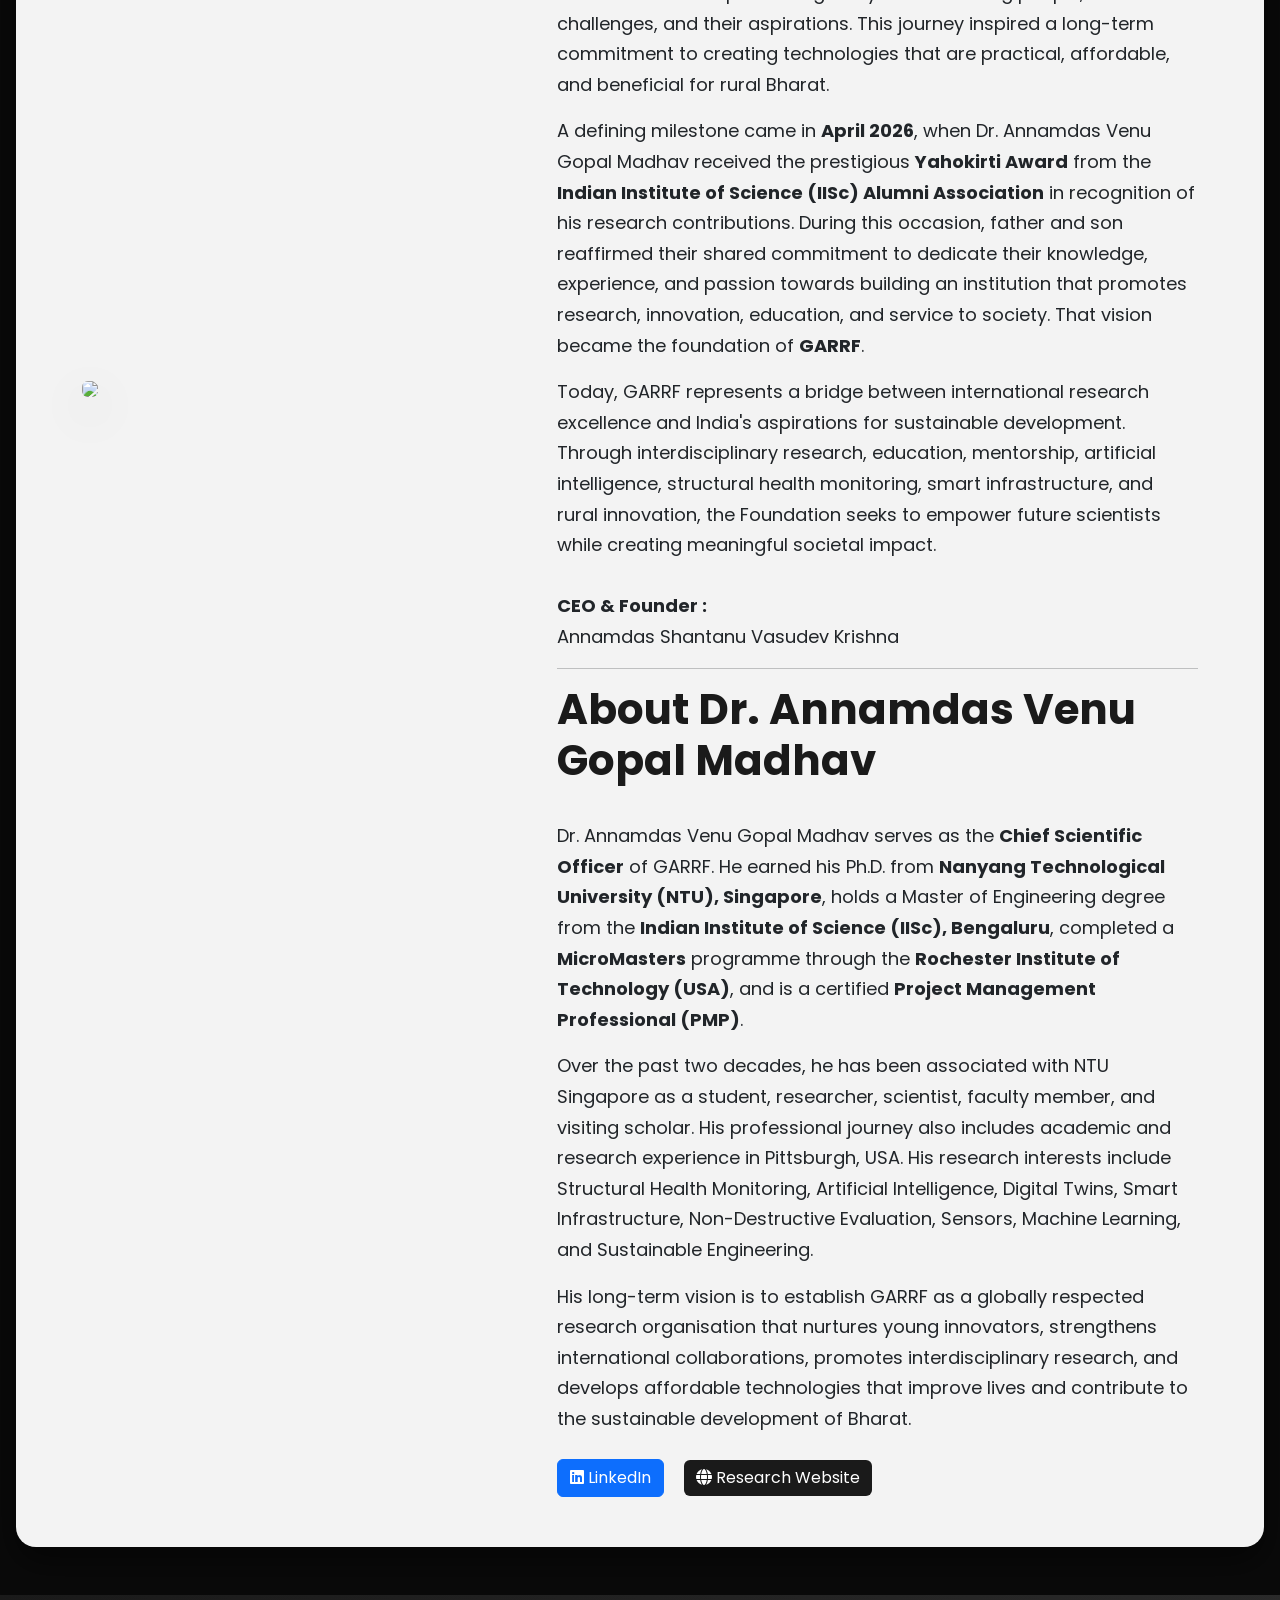
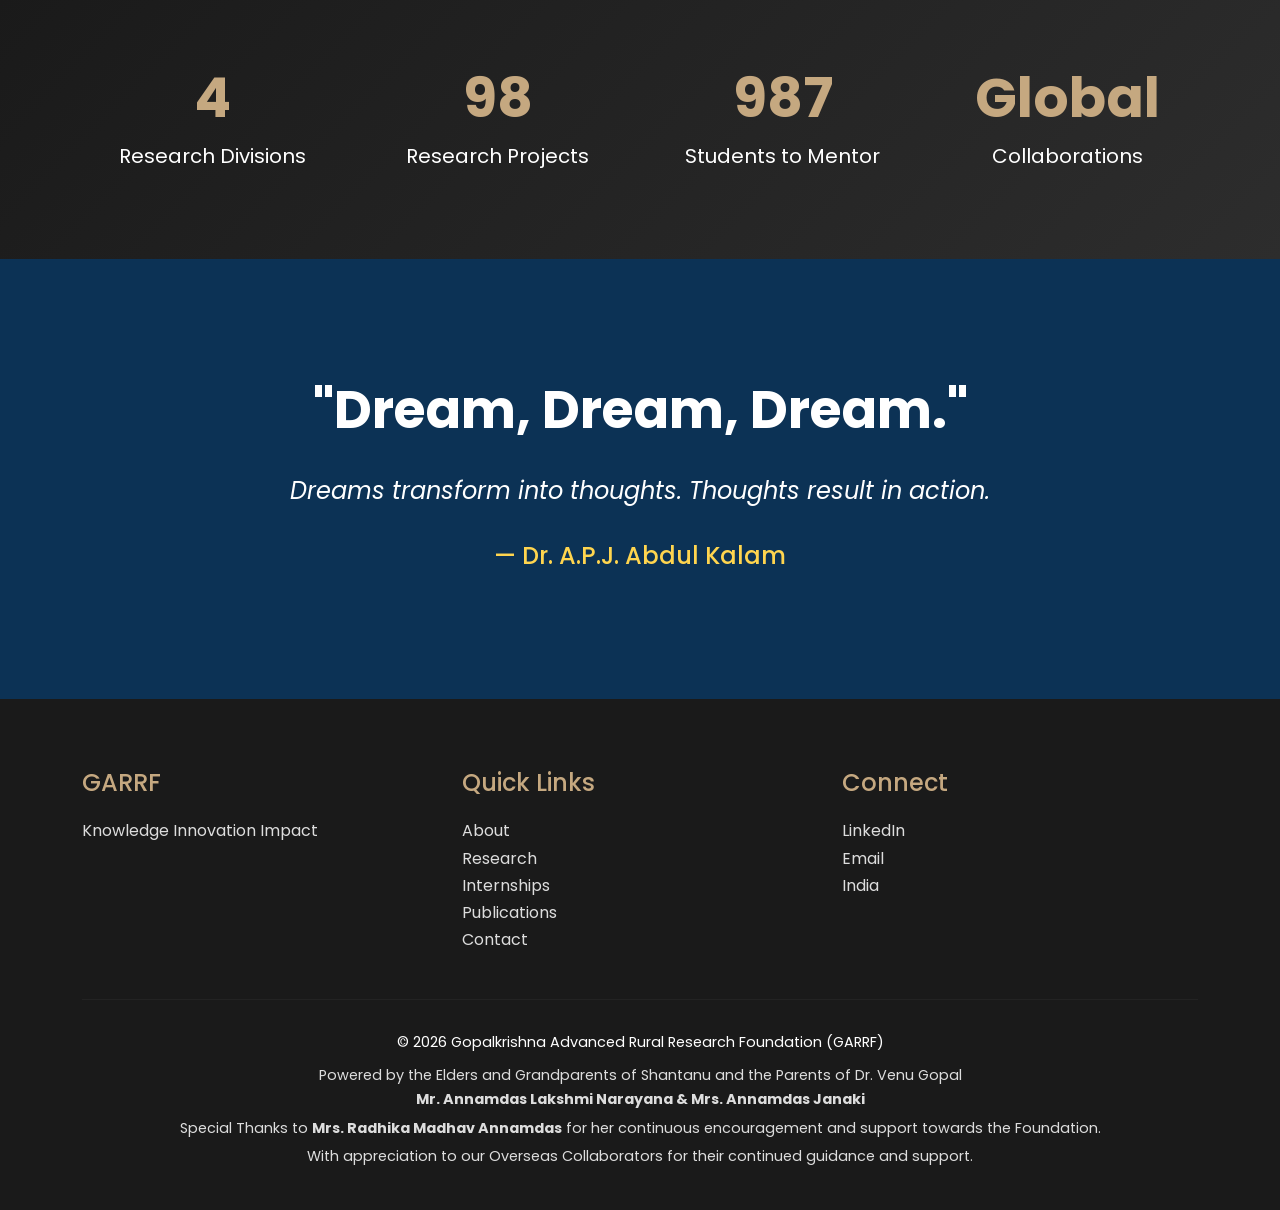
==== commit 8a974fd7: "Update footer with acknowledgements and dedications across all pages" ====
--- a/about.html
+++ b/about.html
@@ -213,11 +213,19 @@
 </div>
 </div>
 <hr/>
-<center>
-
-© 2026 GopalKrishna Advanced Rural Research Foundation
-
-</center>
+<div class="text-center mt-4 pb-3" style="font-size: 0.9rem; color: #aaa;">
+    <p class="mb-2" style="color: #fff;">&copy; 2026 Gopalkrishna Advanced Rural Research Foundation (GARRF)</p>
+    <p class="mb-1">
+        Powered by the Elders and Grandparents of Shantanu and the Parents of Dr. Venu Gopal<br>
+        <strong>Mr. Annamdas Lakshmi Narayana & Mrs. Annamdas Janaki</strong>
+    </p>
+    <p class="mb-1">
+        Special Thanks to <strong>Mrs. Radhika Madhav Annamdas</strong> for her continuous encouragement and support towards the Foundation.
+    </p>
+    <p class="mb-0">
+        With appreciation to our Overseas Collaborators for their continued guidance and support.
+    </p>
+</div>
 </div>
 </footer>
 <script src="https://cdn.jsdelivr.net/npm/bootstrap@5.3.3/dist/js/bootstrap.bundle.min.js"></script>
--- a/css/style.css
+++ b/css/style.css
@@ -742,11 +742,157 @@
 }
 
 .hero .btn{
-
 padding:12px 28px;
-
 font-size:16px;
-
-}
-
-}
+}
+}
+
+/*=============================
+Premium Grid Committee UI
+=============================*/
+.committee-grid {
+    padding: 20px 0;
+}
+.grid-card {
+    background: #fff;
+    border-radius: 12px;
+    overflow: hidden;
+    cursor: pointer;
+    transition: transform 0.3s ease, box-shadow 0.3s ease;
+    border: 1px solid rgba(0,0,0,0.08);
+    box-shadow: 0 4px 15px rgba(0,0,0,0.05);
+    height: 100%;
+    display: flex;
+    flex-direction: column;
+}
+.grid-card:hover {
+    transform: translateY(-5px);
+    box-shadow: 0 15px 30px rgba(0,0,0,0.12);
+    z-index: 3;
+}
+.grid-card img {
+    width: 100%;
+    height: 280px;
+    object-fit: cover;
+    object-position: top;
+    transition: filter 0.3s ease;
+}
+.grid-card:hover img {
+    filter: brightness(1.05);
+}
+.grid-card-body {
+    padding: 25px;
+    text-align: center;
+    background: #fff;
+    flex-grow: 1;
+    display: flex;
+    flex-direction: column;
+    justify-content: flex-start;
+}
+.grid-card-title {
+    color: #222;
+    font-size: 1.25rem;
+    font-weight: 700;
+    margin-bottom: 8px;
+}
+.grid-card-role {
+    color: #28a745; /* Success Green */
+    font-size: 1rem;
+    margin-bottom: 15px;
+    font-weight: 600;
+}
+.linkedin-btn {
+    background-color: #0077b5;
+    color: white;
+    padding: 8px 16px;
+    border-radius: 5px;
+    text-decoration: none;
+    font-weight: 500;
+    display: inline-block;
+    transition: background 0.3s;
+    font-size: 0.9rem;
+}
+.linkedin-btn:hover {
+    background-color: #005582;
+    color: white;
+}
+.website-btn {
+    background-color: #28a745;
+    color: white;
+    padding: 8px 16px;
+    border-radius: 5px;
+    text-decoration: none;
+    font-weight: 500;
+    display: inline-block;
+    transition: background 0.3s;
+    font-size: 0.9rem;
+}
+.website-btn:hover {
+    background-color: #218838;
+    color: white;
+}
+
+/* Detail Modal Premium Aesthetics */
+.committee-modal-overlay {
+    position: fixed;
+    top: 0; left: 0; width: 100%; height: 100%;
+    background: rgba(0,0,0,0.85);
+    backdrop-filter: blur(10px);
+    z-index: 105000;
+    display: flex;
+    align-items: center;
+    justify-content: center;
+    opacity: 0;
+    transition: opacity 0.3s ease;
+}
+.committee-modal-content {
+    background: #111;
+    border: 1px solid rgba(212, 175, 55, 0.3);
+    border-radius: 20px;
+    width: 90%;
+    max-width: 900px;
+    max-height: 90vh;
+    overflow-y: auto;
+    transform: translateY(30px);
+    transition: transform 0.3s ease;
+    box-shadow: 0 25px 50px rgba(0,0,0,0.5);
+    color: white;
+    display: flex;
+    flex-direction: column;
+}
+@media(min-width: 768px) {
+    .committee-modal-content {
+        flex-direction: row;
+    }
+}
+.committee-modal-img {
+    width: 100%;
+    height: 350px;
+    object-fit: cover;
+}
+@media(min-width: 768px) {
+    .committee-modal-img {
+        width: 40%;
+        height: auto;
+        min-height: 400px;
+    }
+}
+.committee-modal-body {
+    padding: 30px;
+    flex: 1;
+    position: relative;
+}
+.committee-modal-close {
+    position: absolute;
+    top: 15px; right: 20px;
+    font-size: 24px;
+    color: rgba(255,255,255,0.5);
+    cursor: pointer;
+    background: none; border: none;
+    transition: color 0.2s;
+    z-index: 10;
+}
+.committee-modal-close:hover { color: #fff; }
+.cm-role { color: #D4AF37; font-weight: 500; font-size: 1.1rem; margin-bottom: 20px; }
+.cm-field-label { color: #888; font-size: 0.85rem; text-transform: uppercase; letter-spacing: 1px; margin-bottom: 2px; }
+.cm-field-value { color: #eee; font-size: 1rem; margin-bottom: 15px; }
